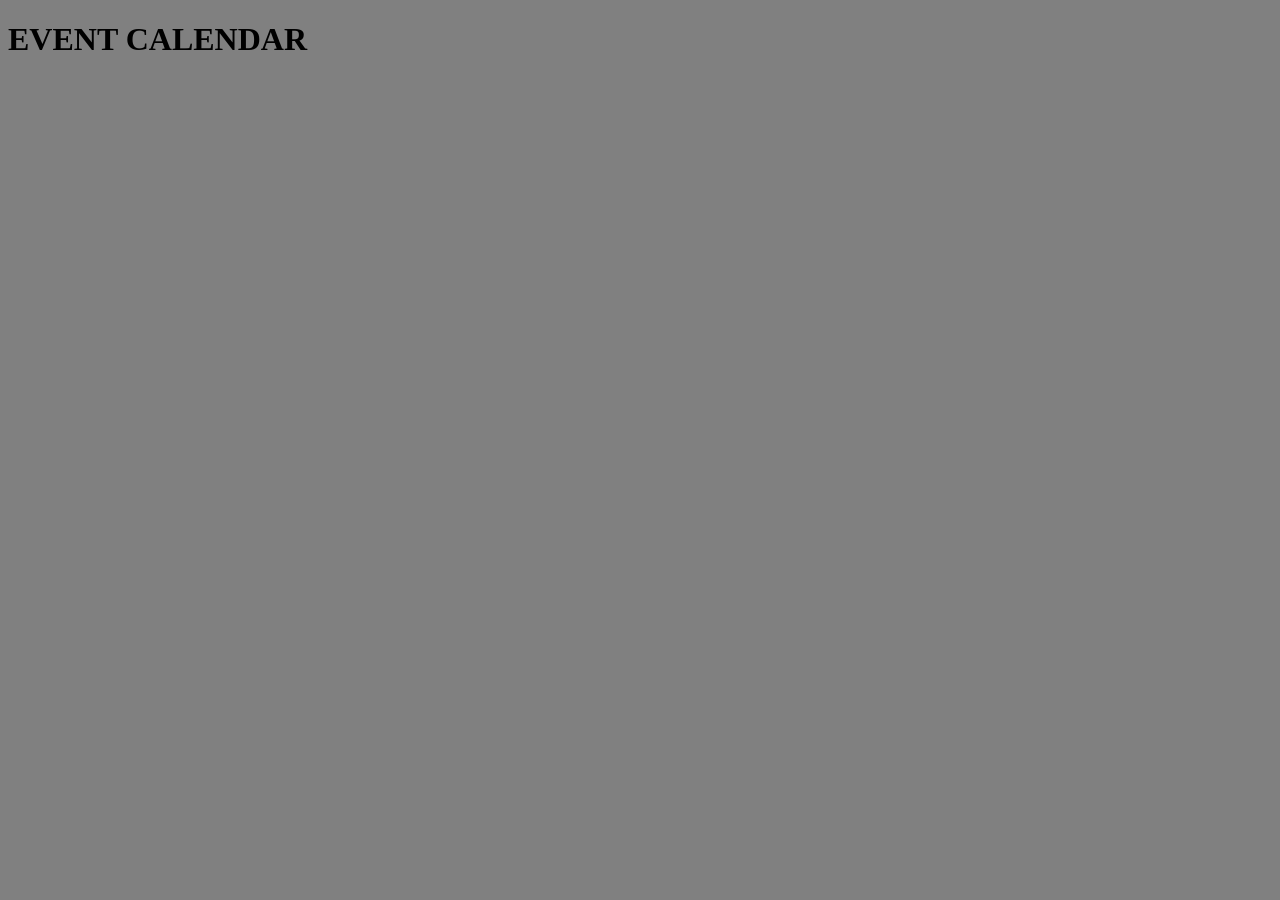
==== index.html @ bd38bd06 "Revise index.html for event calendar layout" ====
<!DOCTYPE html>
<html lang="en">
<head>
  <meta charset="UTF-8">
  <meta name="viewport" content="width=device-width, initial-scale=1.0">
  <title>Event Calendar</title>
  <link rel="stylesheet" href="style.css">
</head>

<body>

<div class="container">

  <h1>EVENT CALENDAR</h1>

  <div id="calendar"></div>

</div>

<script src="script.js"></script>

</body>
</html>
---- style.css ----
body {
  background: gray;
}

.priority-normal {
  background: #0091ff;
}

.priority-high {
  background: orange;
}

.priority-critical {
  background: red;
  box-shadow: 0 0 12px red;
}

.modal {
  position: fixed;
  top: 0;
  left: 0;
  width: 100%;
  height: 100%;
  background: rgba(0,0,0,0.8);
  display: flex;
  justify-content: center;
  align-items: center;
}

.hidden {
  display: none;
}

.modal-content {
  background: #1b0d00;
  border: 2px solid #ff7b00;
  padding: 25px;
  width: 350px;
  border-radius: 18px;
  position: relative;
  box-shadow: 0 0 20px #ff7b00;
}

.close {
  position: absolute;
  top: 10px;
  right: 15px;
  font-size: 30px;
  cursor: pointer;
  color: #ffb76b;
}

.event-card {
  margin-bottom: 18px;
  border-bottom: 1px solid #4a2400;
  padding-bottom: 10px;
}

.event-title {
  color: #ff9d42;
  font-size: 20px;
  font-weight: bold;
}

.event-type {
  margin-top: 6px;
  color: #ffd8a8;
}

.event-priority {
  margin-top: 6px;
}

.event-notes {
  margin-top: 10px;
  color: #ffddb8;
}
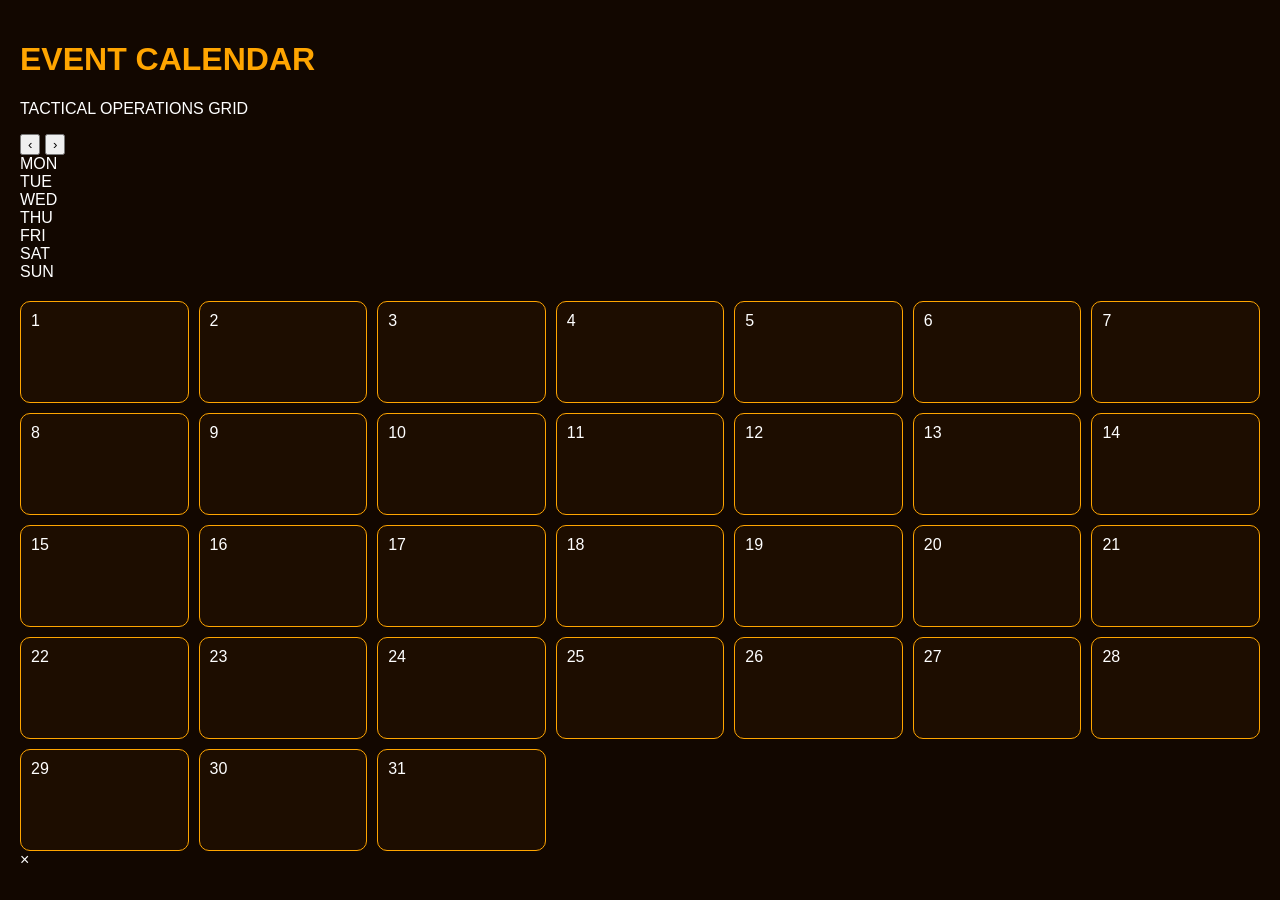
==== commit 5825893c: "Replace Event Calendar with Operations Grid layout" ====
--- a/index.html
+++ b/index.html
@@ -1,9 +1,10 @@
 <!DOCTYPE html>
 <html lang="en">
+
 <head>
   <meta charset="UTF-8">
   <meta name="viewport" content="width=device-width, initial-scale=1.0">
-  <title>Event Calendar</title>
+  <title>Operations Grid</title>
   <link rel="stylesheet" href="style.css">
 </head>
 
@@ -11,9 +12,45 @@
 
 <div class="container">
 
-  <h1>EVENT CALENDAR</h1>
+  <div class="topbar">
 
-  <div id="calendar"></div>
+    <div>
+      <h1>EVENT CALENDAR</h1>
+      <p>TACTICAL OPERATIONS GRID</p>
+    </div>
+
+    <div class="nav-buttons">
+      <button id="prevMonth">‹</button>
+      <button id="nextMonth">›</button>
+    </div>
+
+  </div>
+
+  <div id="monthTitle" class="month-title"></div>
+
+  <div class="weekdays">
+    <div>MON</div>
+    <div>TUE</div>
+    <div>WED</div>
+    <div>THU</div>
+    <div>FRI</div>
+    <div>SAT</div>
+    <div>SUN</div>
+  </div>
+
+  <div id="calendar" class="calendar-grid"></div>
+
+</div>
+
+<div id="modal" class="modal hidden">
+
+  <div class="modal-content">
+
+    <span id="closeModal" class="close-btn">×</span>
+
+    <div id="modalBody"></div>
+
+  </div>
 
 </div>
 
--- a/style.css
+++ b/style.css
@@ -1,77 +1,26 @@
-body {
-  background: gray;
+body{
+    background:#120700;
+    color:white;
+    font-family:Arial;
+    margin:0;
+    padding:20px;
 }
 
-.priority-normal {
-  background: #0091ff;
+h1{
+    color:orange;
 }
 
-.priority-high {
-  background: orange;
+#calendar{
+    display:grid;
+    grid-template-columns:repeat(7,1fr);
+    gap:10px;
+    margin-top:20px;
 }
 
-.priority-critical {
-  background: red;
-  box-shadow: 0 0 12px red;
+.day{
+    background:#1d0d00;
+    border:1px solid orange;
+    min-height:80px;
+    border-radius:10px;
+    padding:10px;
 }
-
-.modal {
-  position: fixed;
-  top: 0;
-  left: 0;
-  width: 100%;
-  height: 100%;
-  background: rgba(0,0,0,0.8);
-  display: flex;
-  justify-content: center;
-  align-items: center;
-}
-
-.hidden {
-  display: none;
-}
-
-.modal-content {
-  background: #1b0d00;
-  border: 2px solid #ff7b00;
-  padding: 25px;
-  width: 350px;
-  border-radius: 18px;
-  position: relative;
-  box-shadow: 0 0 20px #ff7b00;
-}
-
-.close {
-  position: absolute;
-  top: 10px;
-  right: 15px;
-  font-size: 30px;
-  cursor: pointer;
-  color: #ffb76b;
-}
-
-.event-card {
-  margin-bottom: 18px;
-  border-bottom: 1px solid #4a2400;
-  padding-bottom: 10px;
-}
-
-.event-title {
-  color: #ff9d42;
-  font-size: 20px;
-  font-weight: bold;
-}
-
-.event-type {
-  margin-top: 6px;
-  color: #ffd8a8;
-}
-
-.event-priority {
-  margin-top: 6px;
-}
-
-.event-notes {
-  margin-top: 10px;
-  color: #ffddb8;
-}
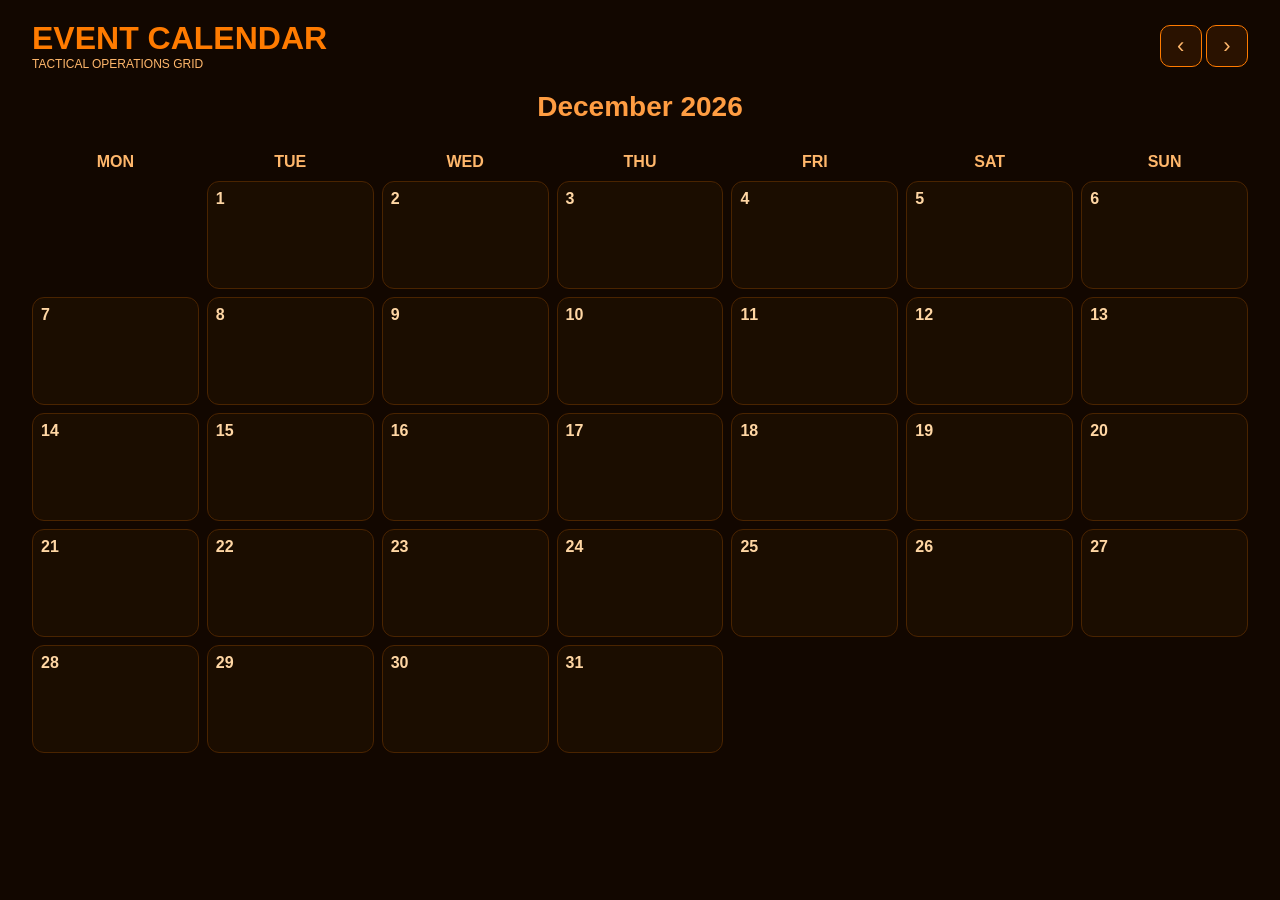
==== commit 74683cf3: "Update index.html" ====
--- a/index.html
+++ b/index.html
@@ -54,7 +54,26 @@
 
 </div>
 
+<script>
+
+const firebaseConfig = {
+
+// For Firebase JS SDK v7.20.0 and later, measurementId is optional
+  apiKey: "AIzaSyBn_mhOSCqiseN5X65y7TaEgQeCNUCsyF8",
+  authDomain: "codex-calender-27650.firebaseapp.com",
+  projectId: "codex-calender-27650",
+  storageBucket: "codex-calender-27650.firebasestorage.app",
+  messagingSenderId: "584615922168",
+  appId: "1:584615922168:web:84cdba0ab0dfd250062e0d",
+  measurementId: "G-NE2MXJJBWY"
+};
+firebase.initializeApp(firebaseConfig);
+
+const db = firebase.firestore();
+
+</script>
+
 <script src="script.js"></script>
-
+  
 </body>
 </html>
--- a/style.css
+++ b/style.css
@@ -1,26 +1,163 @@
 body{
+    margin:0;
     background:#120700;
     color:white;
     font-family:Arial;
-    margin:0;
+}
+
+.container{
+    width:95%;
+    margin:auto;
     padding:20px;
 }
 
-h1{
-    color:orange;
+.topbar{
+    display:flex;
+    justify-content:space-between;
+    align-items:center;
 }
 
-#calendar{
+h1{
+    color:#ff7b00;
+    margin:0;
+}
+
+p{
+    color:#ffb76b;
+    margin:0;
+    font-size:12px;
+}
+
+.nav-buttons button{
+    width:42px;
+    height:42px;
+    border:none;
+    border-radius:10px;
+    background:#2a1200;
+    color:#ffb76b;
+    font-size:22px;
+    cursor:pointer;
+    border:1px solid #ff7b00;
+}
+
+.month-title{
+    text-align:center;
+    font-size:28px;
+    color:#ff9d42;
+    margin:20px 0;
+    font-weight:bold;
+}
+
+.weekdays,
+.calendar-grid{
     display:grid;
     grid-template-columns:repeat(7,1fr);
-    gap:10px;
-    margin-top:20px;
+    gap:8px;
+}
+
+.weekdays div{
+    text-align:center;
+    color:#ffb76b;
+    font-weight:bold;
+    padding:10px;
 }
 
 .day{
-    background:#1d0d00;
-    border:1px solid orange;
-    min-height:80px;
-    border-radius:10px;
-    padding:10px;
+    min-height:90px;
+    background:#1b0d00;
+    border:1px solid #4a2400;
+    border-radius:12px;
+    padding:8px;
+    position:relative;
+    cursor:pointer;
+    transition:0.2s;
 }
+
+.day:hover{
+    border-color:#ff7b00;
+    box-shadow:0 0 12px #ff7b00;
+}
+
+.day-number{
+    font-weight:bold;
+    color:#ffd6a3;
+}
+
+.event-dot{
+    width:10px;
+    height:10px;
+    border-radius:50%;
+    position:absolute;
+    bottom:10px;
+    right:10px;
+}
+
+.low{
+    background:gray;
+}
+
+.normal{
+    background:#0091ff;
+}
+
+.high{
+    background:orange;
+}
+
+.critical{
+    background:red;
+    box-shadow:0 0 12px red;
+}
+
+.modal{
+    position:fixed;
+    inset:0;
+    background:rgba(0,0,0,0.8);
+    display:flex;
+    justify-content:center;
+    align-items:center;
+}
+
+.hidden{
+    display:none;
+}
+
+.modal-content{
+    width:350px;
+    background:#1b0d00;
+    border:2px solid #ff7b00;
+    border-radius:18px;
+    padding:25px;
+    position:relative;
+    box-shadow:0 0 20px #ff7b00;
+}
+
+.close-btn{
+    position:absolute;
+    top:10px;
+    right:15px;
+    font-size:28px;
+    cursor:pointer;
+}
+
+.event-card{
+    margin-top:15px;
+    padding-bottom:10px;
+    border-bottom:1px solid #4a2400;
+}
+
+.event-title{
+    color:#ff9d42;
+    font-size:20px;
+    font-weight:bold;
+}
+
+.event-info{
+    margin-top:6px;
+    color:#ffd8a8;
+}
+
+.event-notes{
+    margin-top:10px;
+    color:#ffddb8;
+}
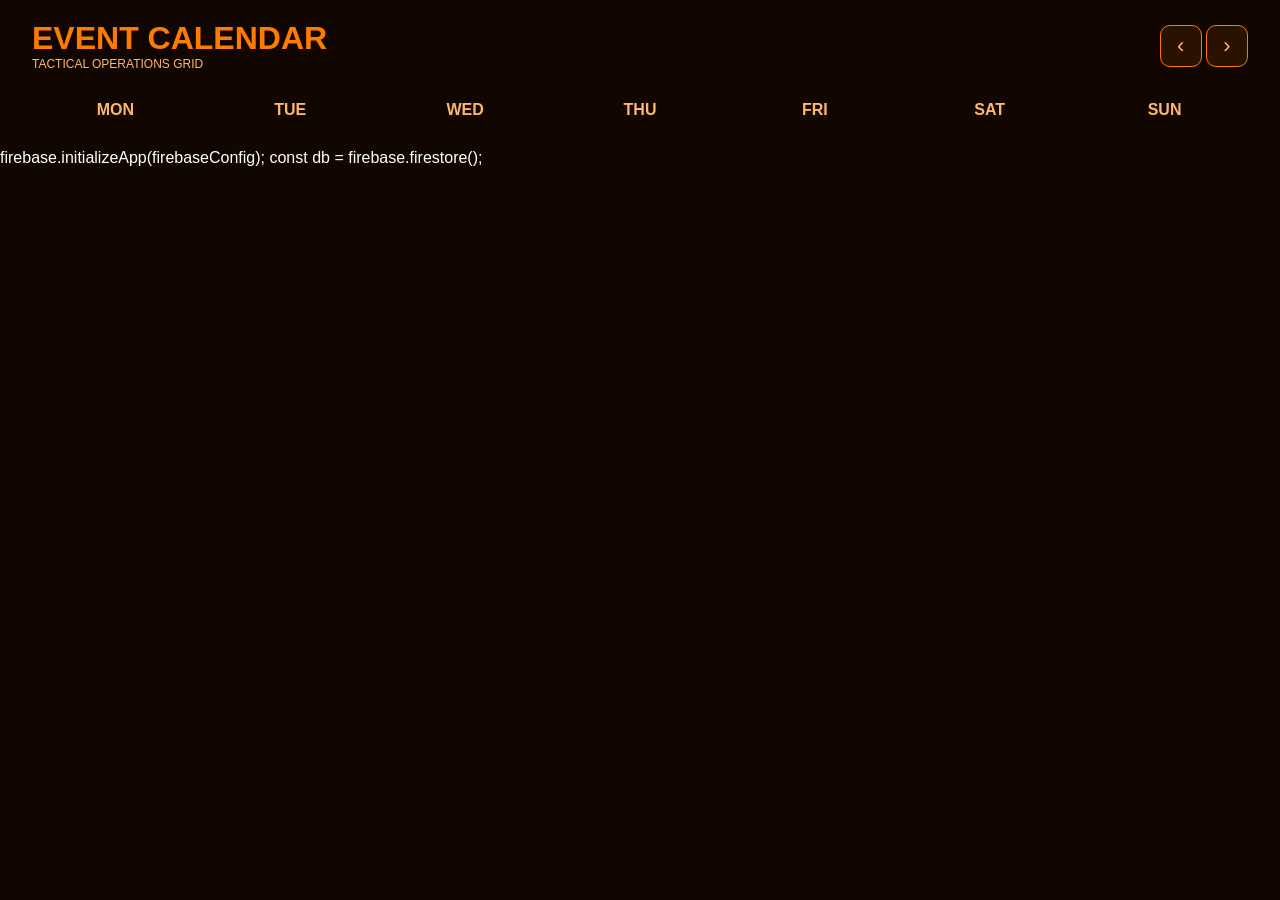
==== commit 95a99cd2: "Update index.html" ====
--- a/index.html
+++ b/index.html
@@ -67,6 +67,8 @@
   appId: "1:584615922168:web:84cdba0ab0dfd250062e0d",
   measurementId: "G-NE2MXJJBWY"
 };
+<script src="https://www.gstatic.com/firebasejs/10.12.2/firebase-auth-compat.js"></script>
+  
 firebase.initializeApp(firebaseConfig);
 
 const db = firebase.firestore();
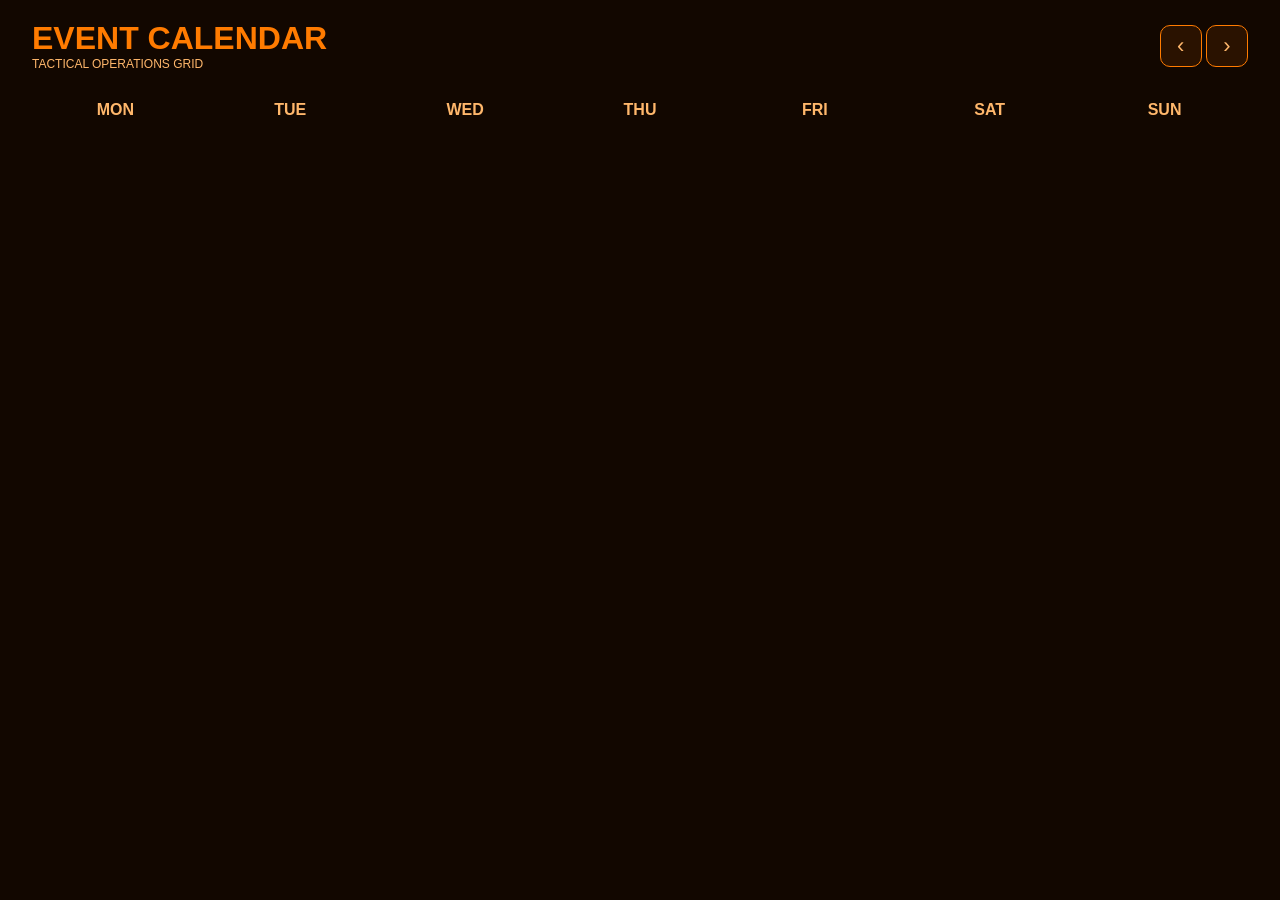
==== commit 66c0eba3: "Fix HTML formatting and structure" ====
--- a/index.html
+++ b/index.html
@@ -67,11 +67,12 @@
   appId: "1:584615922168:web:84cdba0ab0dfd250062e0d",
   measurementId: "G-NE2MXJJBWY"
 };
-<script src="https://www.gstatic.com/firebasejs/10.12.2/firebase-auth-compat.js"></script>
   
 firebase.initializeApp(firebaseConfig);
 
 const db = firebase.firestore();
+
+<script src="https://www.gstatic.com/firebasejs/10.12.2/firebase-auth-compat.js"></script>
 
 </script>
 
